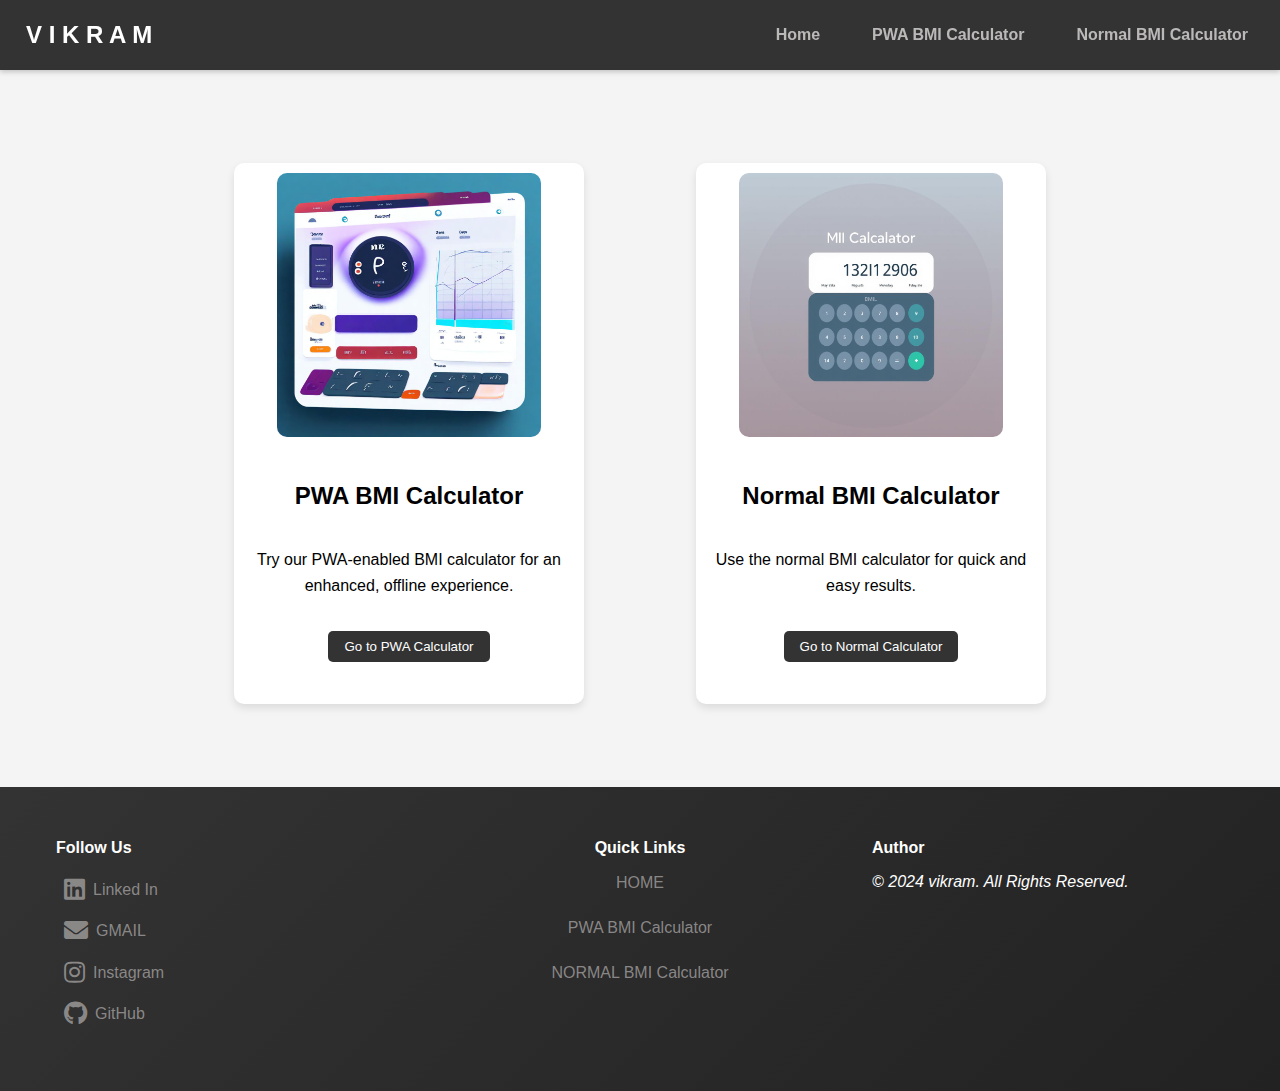
==== index.html @ e5c83645 "Add files via upload" ====
<!DOCTYPE html>
<html lang="en">
<head>
  <meta charset="UTF-8">
  <meta name="viewport" content="width=device-width, initial-scale=1.0">
  <title>CAL | Home</title>
  <link rel="stylesheet" href="styles.css">
</head>
<body>

  <!-- Navigation Bar -->
  <nav class="navbar">
    <div class="navbar-brand">
      <h1>V I K R A M</h1>
    </div>
    <!-- Hamburger Icon for Mobile -->
    <div class="hamburger" id="hamburger">
      <i class="fas fa-bars"></i>
    </div>
    <!-- Navbar Links -->
    <ul class="navbar-links" id="navbar-links">
      <li><a href="index.html">Home</a></li>
      <li><a href="pwa-bmi-calculator.html">PWA BMI Calculator</a></li>
      <li><a href="normal-bmi-calculator.html">Normal BMI Calculator</a></li>
    </ul>
  </nav>

  <!-- Main Section -->
  <section class="main-section">
    <div class="container">
      <!-- Card for PWA BMI Calculator -->
      <div class="card">
        <img src="./img/bmi1.jpeg" alt="PWA Calculator Image">
        <h2>PWA BMI Calculator</h2>
        <p>Try our PWA-enabled BMI calculator for an enhanced, offline experience.</p>
        <button onclick="location.href='pwa-bmi-calculator.html'">Go to PWA Calculator</button>
      </div>

      <!-- Card for Normal BMI Calculator -->
      <div class="card">
        <img src="./img/bmi2.jpeg" alt="Normal Calculator Image">
        <h2>Normal BMI Calculator</h2>
        <p>Use the normal BMI calculator for quick and easy results.</p>
        <button onclick="location.href='normal-bmi-calculator.html'">Go to Normal Calculator</button>
        <div class="viewall">
        </div>
      </div>
    </div>
  </section>

  <!-- Footer -->
  <footer>
    <div class="footer-container">
      <!-- Social Media Section -->
      <div class="footer-social-media">
        <h4>Follow Us</h4>
        <a href="https://www.linkedin.com/in/v-i-k-r-a-m-c-113339322" target="_blank"><i class="fab fa-linkedin"></i>Linked In</a>
        <a href="mailto:vdmvikram755@gmail.com" target="_blank"><i class="fas fa-envelope"></i>GMAIL</a>
        <a href="https://www.instagram.com/vkrmoo7/" target="_blank"><i class="fab fa-instagram"></i>Instagram</a>
        <a href="https://github.com/Vkrmoo7" target="_blank"><i class="fab fa-github"></i>GitHub</a>
      </div>

      <!-- Quick Links Section -->
      <div class="footer-quick-links">
        <h4>Quick Links</h4>
        <a href="index.html">HOME</a>
        <a href="pwa-bmi-calculator.html">PWA BMI Calculator</a>
        <a href="normal-bmi-calculator.html">NORMAL BMI Calculator</a>
      </div>

      <!-- Author Section -->
      <div class="footer-author">
        <h4>Author</h4>
        <p>&copy; 2024 vikram. All Rights Reserved.</p>
      </div>
    </div>
  </footer>

  <link rel="stylesheet" href="https://cdnjs.cloudflare.com/ajax/libs/font-awesome/5.15.4/css/all.min.css">
  
  <!-- JavaScript for Mobile Navbar Toggle -->
  <script>
    const hamburger = document.getElementById('hamburger');
    const navbarLinks = document.getElementById('navbar-links');

    hamburger.addEventListener('click', () => {
      navbarLinks.classList.toggle('active');
    });
  </script>
</body>
</html>
---- styles.css ----
/* Global Styles */
* {
  margin: 0;
  padding: 0;
  box-sizing: border-box;
  font-family: 'Arial', sans-serif;
}

body {
  line-height: 1.6;
  background-color: #f4f4f4;
}

/* Fixed Navbar */

.navbar {
  display: flex;
  justify-content: space-between;
  align-items: center;
  background-color: #333;
  color: white;
  padding: 1rem;
  position: fixed;
  top: 0;
  width: 100%;
  z-index: 1000;
  box-shadow: 0 2px 5px rgba(0, 0, 0, 0.2);
}
.navbar-brand {
  display: flex;
  align-items: center;
}

.navbar-brand h1 {
  font-size: 24px;
  margin-left: 10px;
}

.logo {
  width: 40px;
  height: 40px;
  border-radius: 50%;
}

.navbar-links {
  list-style: none;
  display: flex;
  align-items: center;
}

.navbar-links li {
  margin-left: 20px;
}

.navbar-links a {
  font-size: 1rem;
  font-weight: 700;
  color: rgba(216, 213, 213, 0.829);
  text-decoration: none;
  padding: 0.5rem 1rem;
  transition: background 0.3s;
}

.navbar-links a:hover {
  color: white;
  background-color: #555;
  border-radius: 5px;
}

/* Hamburger Icon */
.hamburger {
  display: none;
  font-size: 2rem;
  cursor: pointer;
  color: white;
}

@media (max-width: 768px) {
  .navbar-links {
    display: none;
    flex-direction: column;
    align-items: center;
    width: 100%;
    background-color: #333;
    position: absolute;
    top: 100%;
    left: 0;
    text-align: center;
    z-index: 999;
  }

  .navbar-links.active {
    display: flex;
  }

  .navbar-links li {
    margin: 10px 0;
  }

  .hamburger {
    display: block;
  }

  .navbar {
    padding: 1rem 1.5rem;
  }
}

html {
  scroll-behavior: smooth;
}

/* Main Section */
.main-section {
  margin-top: 80px;
  display: flex;
  flex-direction: row;
  align-items: center;
  justify-content: center;
  padding: 1rem;
}

.container {
  display: flex;
  justify-content: center;
  flex-wrap: wrap;
  min-height: 75vh;
  display: flex;
  flex-direction: row;
  align-items: center;
  gap: 7rem;
}


.card {
  height: auto;
  background-color: white;
  padding: 10px;
  border-radius: 10px;
  box-shadow: 0 4px 8px rgba(0, 0, 0, 0.1);
  text-align: center;
  max-width: 350px;
  width: 100%;
}

.card img {
  width: 80%;
  height: auto;
  border-radius: 10px;
  object-fit: cover;
}

.card h2 {
  margin: 2rem 0;
}

.card button {
  margin: 2rem 0;
  padding: 0.5rem 1rem;
  background-color: #333;
  color: white;
  border: none;
  border-radius: 5px;
  cursor: pointer;
  transition: background 0.3s;
}

.card button:hover {
  background-color: #555;
}


/* Footer */
footer {
  background: linear-gradient(135deg, #333, #222);
  color: white;
  padding: 2rem;
  display: flex;
  flex-direction: row;
  align-items: center;
  justify-content: center;
}

.footer-container {
  display: flex;
  flex-direction: column;
  gap: 1.5rem;
  align-items: right;
  text-align: center;
}

.footer-social-media, .footer-quick-links, .footer-author {
  text-align: left;
  padding: 1rem;
}

/* Social Media Icons */
.footer-social-media a {
  color: rgba(151, 148, 148, 0.89);
  display: flex;
  text-align: left;
  text-decoration: none;
  margin: 1rem 0;
  transition: color 0.3s, transform 0.3s;
}

.footer-social-media a:hover {
  color: #f4f4f4;
  transform: translateY(-5px); /* Subtle lift effect */
}

/* Quick Links */
.footer-quick-links a {
  display: flex;
  text-align: left;
  color: rgba(151, 148, 148, 0.89);
  text-decoration: none;
  padding: 0.3rem 0;
  margin: 0.3rem;
  transition: color 0.3s, border-bottom 0.3s;
}

.footer-quick-links a:hover {
  color: #ffffff;
  border-bottom: 2px solid #ddd;
}

/* Author Section */
.footer-author p {
  font-style: italic;
  margin-top: 0.5rem;
}

.footer-author span {
  font-weight: bold;
  color: #f4f4f4;
}

/* Divider */
.footer-divider {
  width: 100%;
  height: 1px;
  background-color: #555;
  margin: 1.5rem 0;
}

/* Responsive Styles */
@media (min-width: 768px) {
  .footer-container {
    flex-direction: row;
    justify-content: space-between;
    width: 100%;
    max-width: 1200px;
    text-align: left;
  }

  .footer-social-media, .footer-quick-links, .footer-author {
    flex: 1;
  }

  .footer-quick-links {
    display: flex;
    flex-direction: column;
    align-items: center;
  }
}

/* FontAwesome Integration for Icons */
.footer-social-media a i {
  font-size: 24px;
  margin: 0 0.5rem;
}
html {
  scroll-behavior: smooth;
}
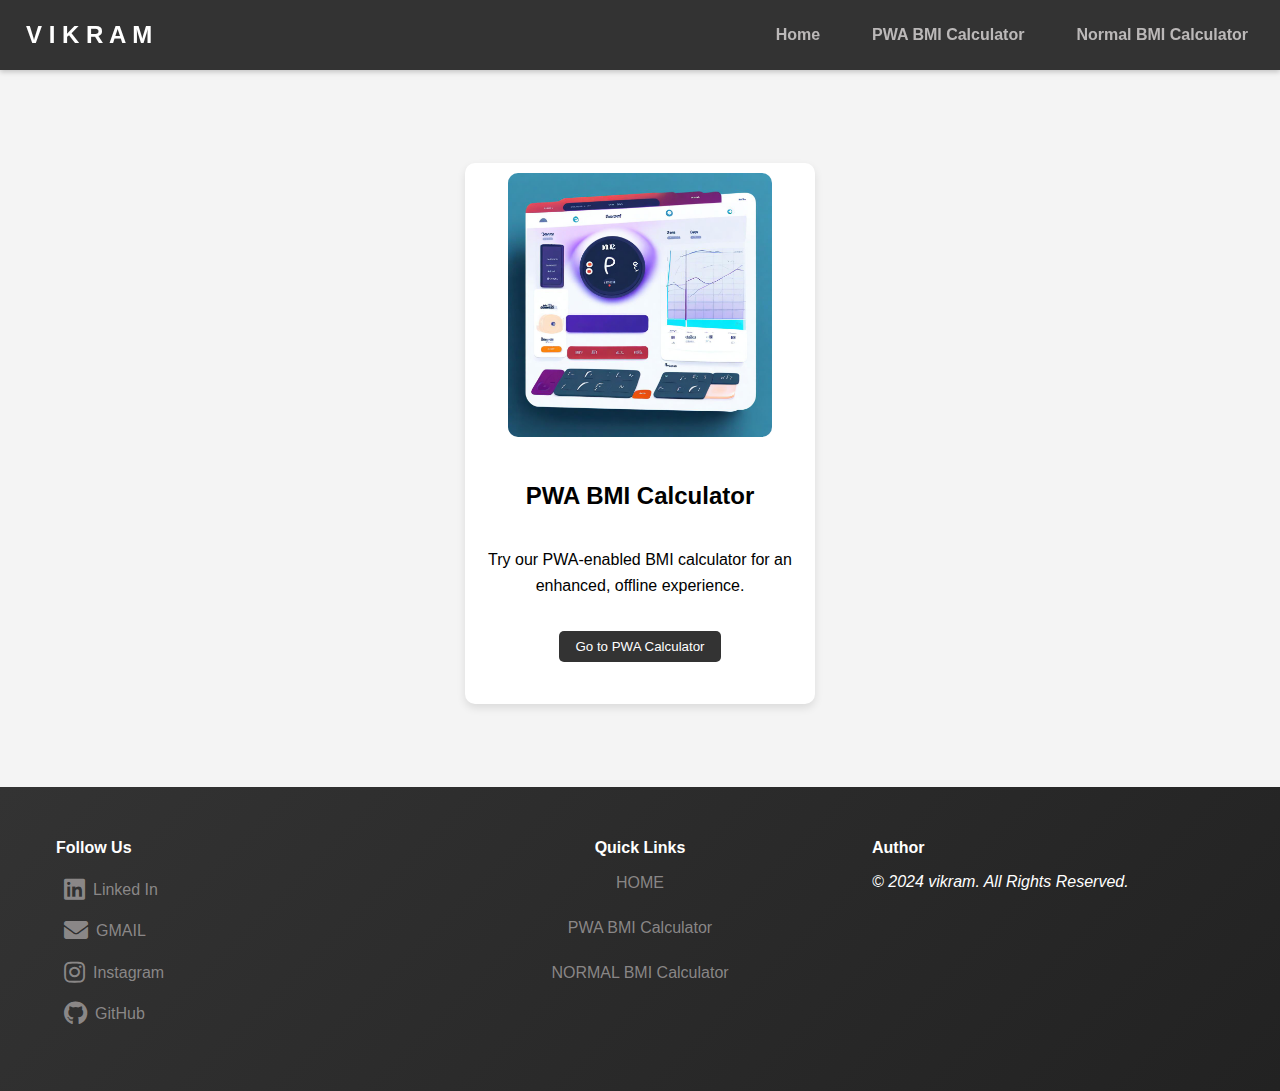
==== commit 5e9c8b1a: "index.html" ====
--- a/index.html
+++ b/index.html
@@ -37,7 +37,7 @@
       </div>
 
       <!-- Card for Normal BMI Calculator -->
-      <div class="card">
+     <!-- <div class="card">
         <img src="./img/bmi2.jpeg" alt="Normal Calculator Image">
         <h2>Normal BMI Calculator</h2>
         <p>Use the normal BMI calculator for quick and easy results.</p>
@@ -45,7 +45,7 @@
         <div class="viewall">
         </div>
       </div>
-    </div>
+    </div>-->
   </section>
 
   <!-- Footer -->
@@ -87,5 +87,20 @@
       navbarLinks.classList.toggle('active');
     });
   </script>
+  <script>
+    if ('serviceWorker' in navigator) {
+      navigator.serviceWorker.register('service-worker.js').then(() => {
+        console.log('Service Worker Registered');
+      });
+    }
+  </script>
+  <script>
+    if ('serviceWorker' in navigator) {
+      navigator.serviceWorker.register('service-worker.js').then(() => {
+        console.log('Service Worker Registered');
+      });
+    }
+  </script>
+  
 </body>
 </html>
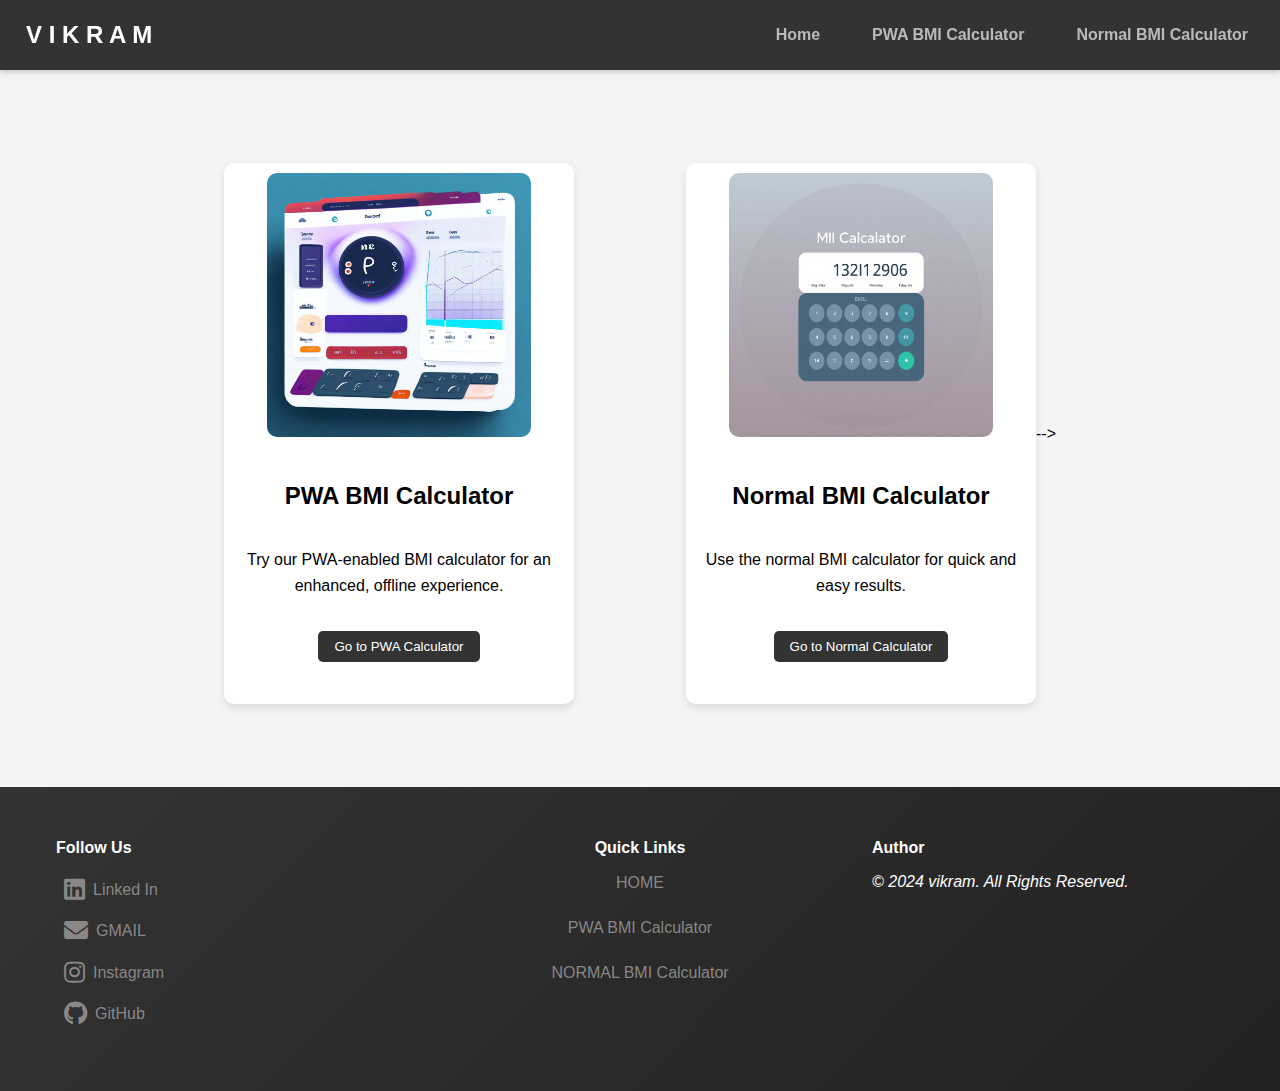
==== commit 282def28: "index.html" ====
--- a/index.html
+++ b/index.html
@@ -37,7 +37,7 @@
       </div>
 
       <!-- Card for Normal BMI Calculator -->
-     <!-- <div class="card">
+     <div class="card">
         <img src="./img/bmi2.jpeg" alt="Normal Calculator Image">
         <h2>Normal BMI Calculator</h2>
         <p>Use the normal BMI calculator for quick and easy results.</p>
@@ -87,20 +87,6 @@
       navbarLinks.classList.toggle('active');
     });
   </script>
-  <script>
-    if ('serviceWorker' in navigator) {
-      navigator.serviceWorker.register('service-worker.js').then(() => {
-        console.log('Service Worker Registered');
-      });
-    }
-  </script>
-  <script>
-    if ('serviceWorker' in navigator) {
-      navigator.serviceWorker.register('service-worker.js').then(() => {
-        console.log('Service Worker Registered');
-      });
-    }
-  </script>
-  
+
 </body>
 </html>
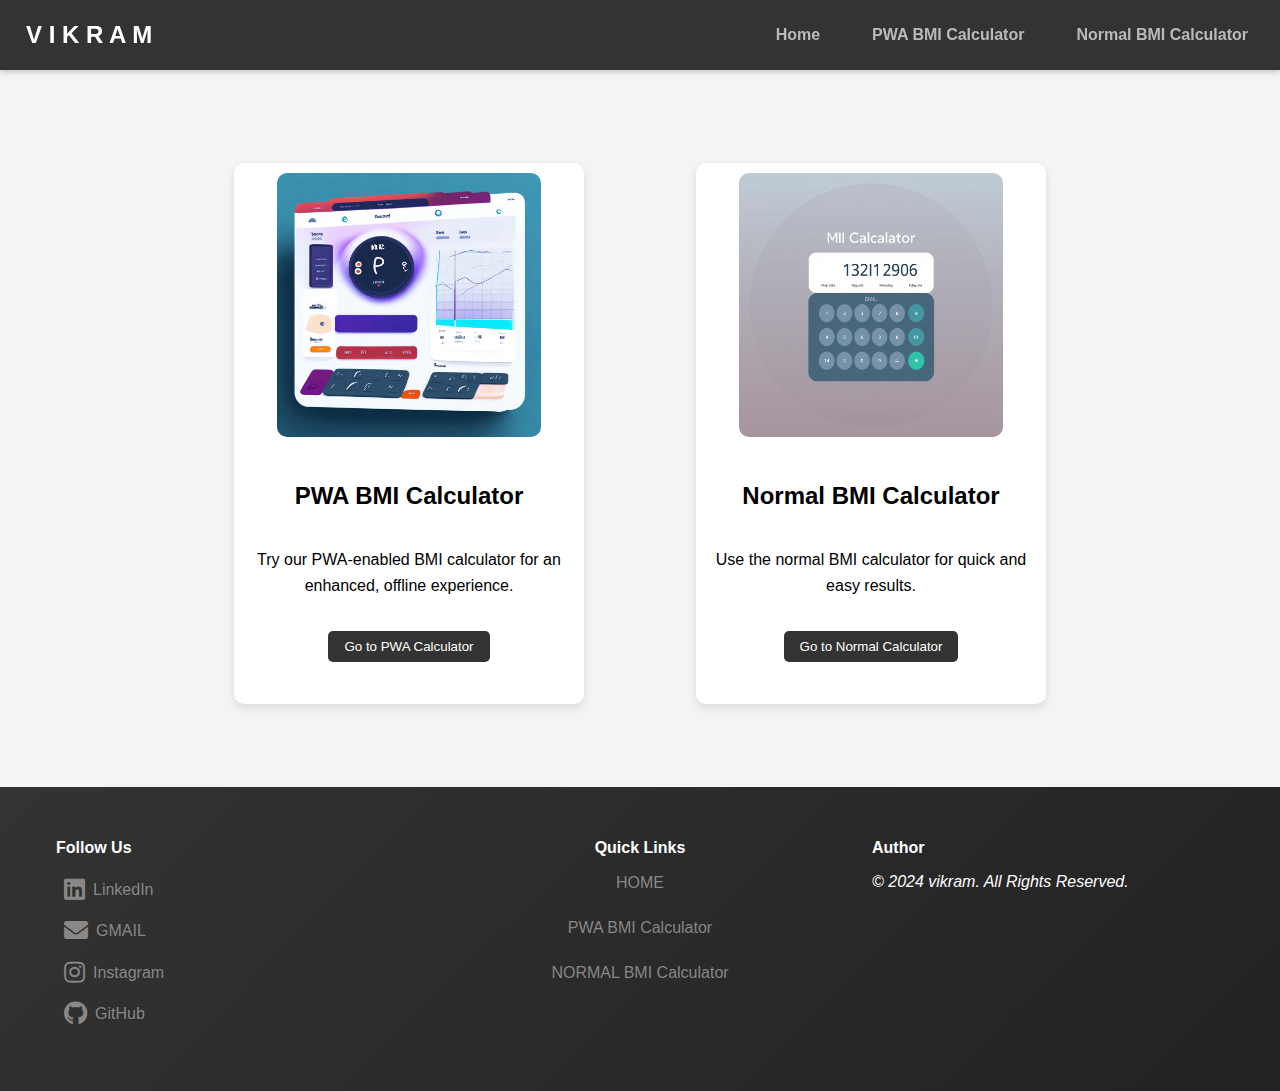
==== commit 1ae43048: "index.html" ====
--- a/index.html
+++ b/index.html
@@ -37,15 +37,13 @@
       </div>
 
       <!-- Card for Normal BMI Calculator -->
-     <div class="card">
+      <div class="card">
         <img src="./img/bmi2.jpeg" alt="Normal Calculator Image">
         <h2>Normal BMI Calculator</h2>
         <p>Use the normal BMI calculator for quick and easy results.</p>
-        <button onclick="location.href='normal-bmi-calculator.html'">Go to Normal Calculator</button>
-        <div class="viewall">
-        </div>
+        <button onclick="location.href='https://vkrmoo7.github.io/IBM-CAL/'">Go to Normal Calculator</button>
       </div>
-    </div>-->
+    </div>
   </section>
 
   <!-- Footer -->
@@ -54,7 +52,7 @@
       <!-- Social Media Section -->
       <div class="footer-social-media">
         <h4>Follow Us</h4>
-        <a href="https://www.linkedin.com/in/v-i-k-r-a-m-c-113339322" target="_blank"><i class="fab fa-linkedin"></i>Linked In</a>
+        <a href="https://www.linkedin.com/in/v-i-k-r-a-m-c-113339322" target="_blank"><i class="fab fa-linkedin"></i>LinkedIn</a>
         <a href="mailto:vdmvikram755@gmail.com" target="_blank"><i class="fas fa-envelope"></i>GMAIL</a>
         <a href="https://www.instagram.com/vkrmoo7/" target="_blank"><i class="fab fa-instagram"></i>Instagram</a>
         <a href="https://github.com/Vkrmoo7" target="_blank"><i class="fab fa-github"></i>GitHub</a>
